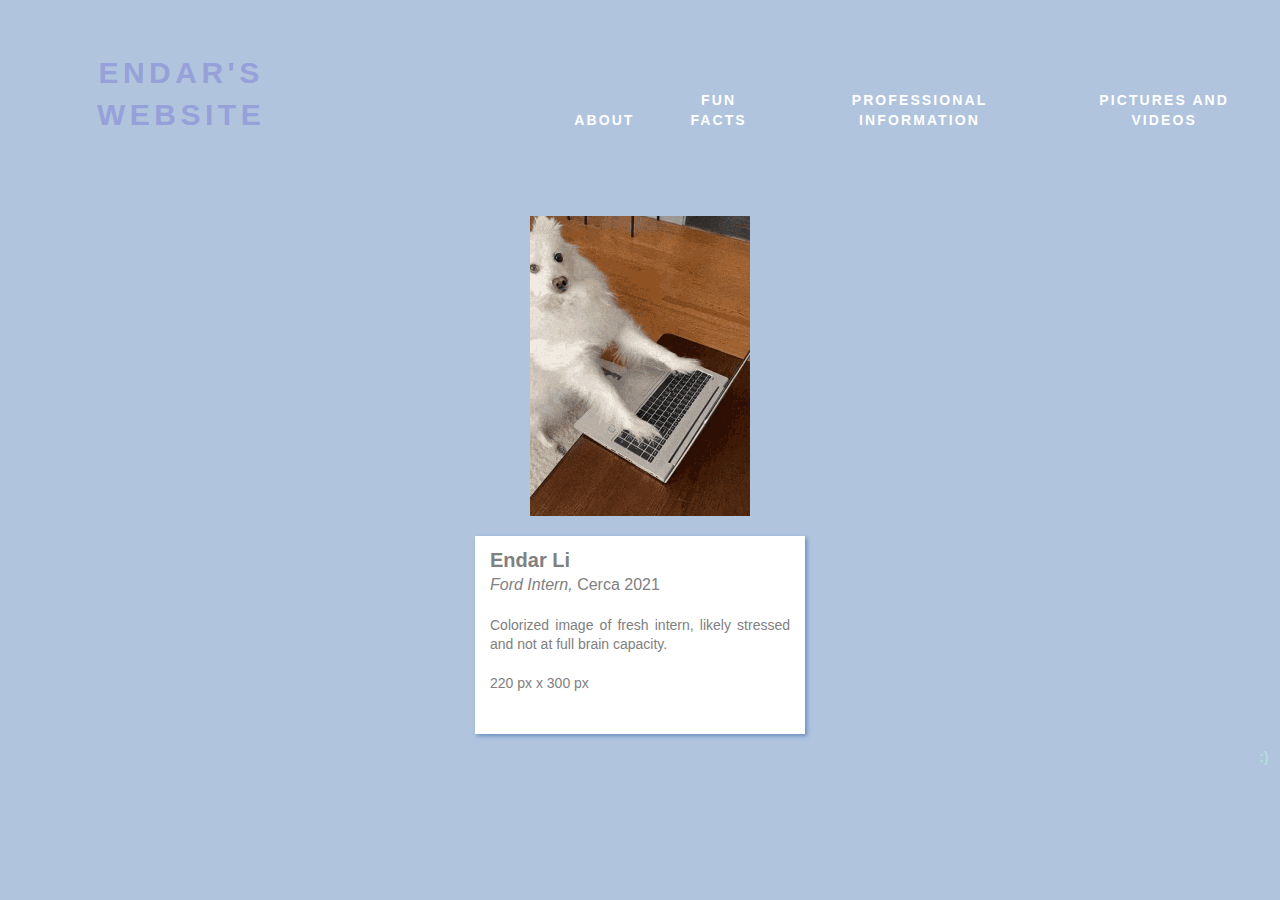
==== index.html @ 12009bc1 "added ford website" ====
<!DOCTYPE html>
<html lang="en" dir="ltr">
    <link rel="stylesheet" href="main.css">
    
    <body>
        <ul style="float: right;">
            <li><a class="active" href="index.html" style="font-size: 30px;">Endar's Website</a></li>
            <li><b></b></li>
            <li><a href="general.html">About</a></li>
            <li><a href="funfacts.html">Fun Facts</a></li>
            <li><a href="profesh.html">Professional Information</a></li>
            <li><a href="pictoral.html">Pictures and Videos</a></li>
        </ul>

        <center>
            <img class="cropped1" src="pics/csdog.gif" alt="csdog">
            <p>
                <p1>Endar Li</p1>
                <br>
                <pi>Ford Intern, </pi><p2>Cerca 2021</p2>
                <br>
                <br>
                Colorized image of fresh intern, likely stressed and not at full brain capacity.
                <br>
                <br>
                220 px x 300 px
            </p>
        </center>
    </body>

    <p3> :)</p3>
</html>
---- main.css ----
body {
    /* font-family: 'Playfair Display', serif; */
    font: bold 14px/1.4 'Open Sans', arial, sans-serif;
    background-color: lightsteelblue;
    color: grey;

}

h1 {
    font-family: 'Playfair Display', serif;
    color: grey;
}

h2 {
    text-align: center;
}

p {
    font-family: 'Helvetica';
    color: grey;
    background-color: white;
    width: 300px;
    height: fit-content;
    text-align: justify;
    font-weight: lighter;
    padding: 10px 15px 40px 15px;
    box-shadow: 2px 2px 4px #688EC0;
}

p1 {
    font-size: 20px;
    font-weight: 550;
}

p2 {
    font-size: 16px;
}

p3 {
    color: #B0DEDC;
    padding-left: 99%;
}

p4 {
    color:thistle;
    background-color: white;
}

pi {
    font-size: 16px;
    font-style: italic;
}

div {
    font: bold 44px Playfair Display;
    color: lightsalmon;
    text-transform: uppercase;
    text-align: center;
}

div2 {
    font: bold 44px Playfair Display;
    color: lightsalmon;
    text-transform: uppercase;
    text-align: left;
    padding-left: 10%;
}

ul {
    padding-left: 0px;
    margin-bottom: 50px; 
    list-style: none; 
    display: table;
    width: 100%;
    text-align: center;
}

li { 
    display: table-cell; 
    position: relative; 
    padding: 15px 0;
}

button {
    background-color: lavender;
    border-radius: 16px;
    padding: 7px;
    vertical-align: 6px;
}

a {
    color: #fff;
    text-transform: uppercase;
    text-decoration: none;
    letter-spacing: 0.15em;
    
    display: inline-block;
    padding: 15px 20px;
    position: relative;
}

b {
    padding: 15px 100px;
}

a.active {
    color: #96A0D9;
}

a:after {    
    background: none repeat scroll 0 0 transparent;
    bottom: 0;
    content: "";
    display: block;
    height: 2px;
    left: 50%;
    position: absolute;
    background: #fff;
    transition: width 0.3s ease 0s, left 0.3s ease 0s;
    width: 0;
}

a:hover:after { 
    width: 100%; 
    left: 0;
}

@media screen and (max-height: 300px) {
    ul {
        margin-top: 40px;
    }
}

/* classes */

.cropped1 {
    width: 220px;
    height: 300px;
    object-fit: cover;
}

.rows {
    display: table-row;
    font: bold 17px 'Courier New', Courier;
    color: ghostwhite;
    line-height: 30px;
    border-spacing: 0 30px;
}

.slide {
    padding: 10px 0;
    height: 70vh;
    width: auto;
    text-align: right;
    
}
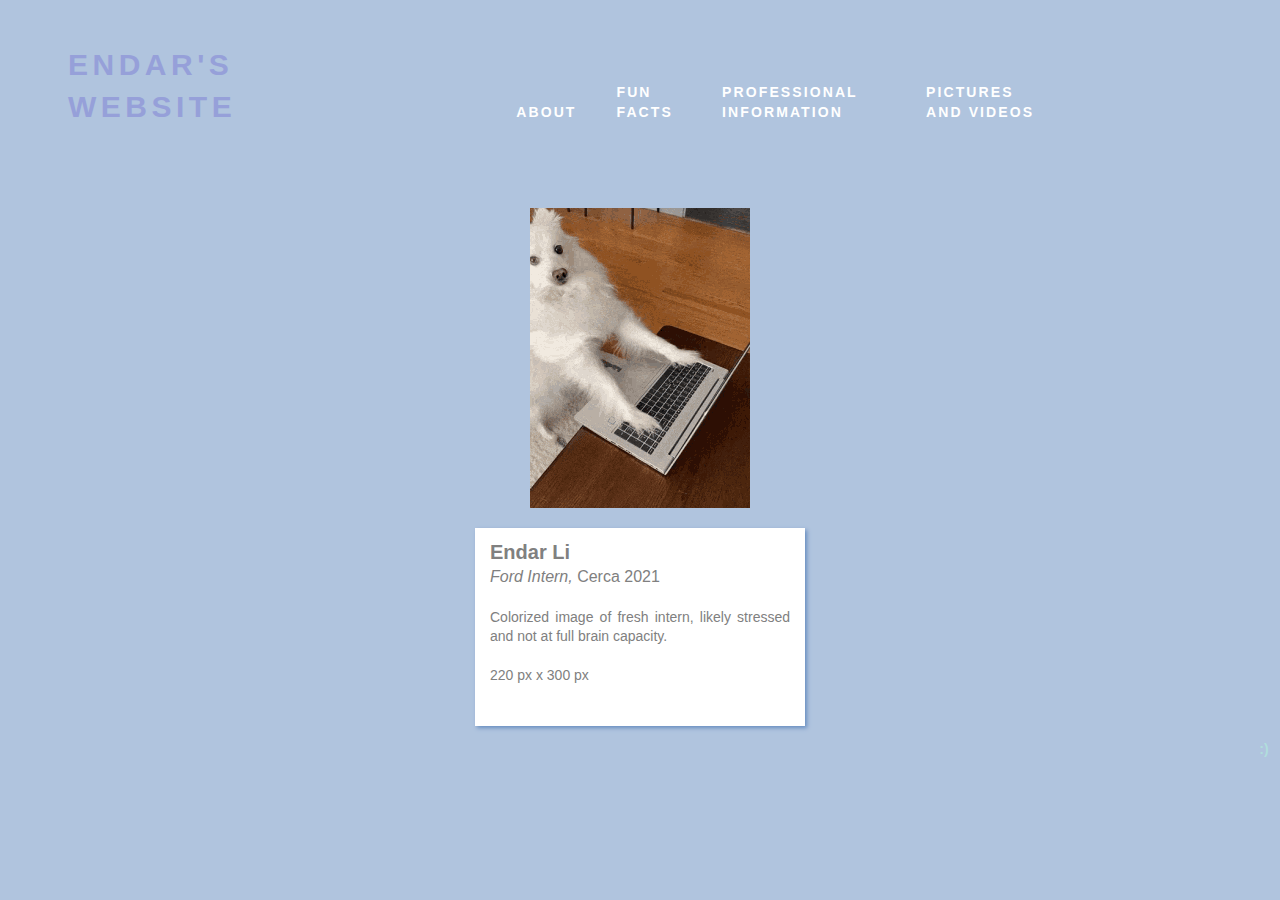
==== commit 511c85eb: "changed nav bar" ====
--- a/index.html
+++ b/index.html
@@ -3,7 +3,7 @@
     <link rel="stylesheet" href="main.css">
     
     <body>
-        <ul style="float: right;">
+        <ul>
             <li><a class="active" href="index.html" style="font-size: 30px;">Endar's Website</a></li>
             <li><b></b></li>
             <li><a href="general.html">About</a></li>
--- a/main.css
+++ b/main.css
@@ -51,33 +51,16 @@
     font-style: italic;
 }
 
-div {
-    font: bold 44px Playfair Display;
-    color: lightsalmon;
-    text-transform: uppercase;
-    text-align: center;
-}
-
-div2 {
-    font: bold 44px Playfair Display;
-    color: lightsalmon;
-    text-transform: uppercase;
-    text-align: left;
-    padding-left: 10%;
-}
-
 ul {
-    padding-left: 0px;
-    margin-bottom: 50px; 
+    margin-bottom: 50px;
     list-style: none; 
     display: table;
-    width: 100%;
-    text-align: center;
+    width: 80%;
 }
 
 li { 
-    display: table-cell; 
-    position: relative; 
+    display: table-cell;
+    margin: 0;
     padding: 15px 0;
 }
 
@@ -93,7 +76,7 @@
     text-transform: uppercase;
     text-decoration: none;
     letter-spacing: 0.15em;
-    
+    width: auto;
     display: inline-block;
     padding: 15px 20px;
     position: relative;
@@ -120,9 +103,9 @@
     width: 0;
 }
 
-a:hover:after { 
-    width: 100%; 
-    left: 0;
+a:hover:after {
+    width: 70%;
+    left: 5%;
 }
 
 @media screen and (max-height: 300px) {
@@ -140,11 +123,15 @@
 }
 
 .rows {
+    padding-top: 0;
     display: table-row;
     font: bold 17px 'Courier New', Courier;
+    justify-content: space-between;
+    border-spacing: 0 30px;
     color: ghostwhite;
     line-height: 30px;
-    border-spacing: 0 30px;
+    display: flex;
+    width: 100%;
 }
 
 .slide {
@@ -153,4 +140,36 @@
     width: auto;
     text-align: right;
     
+}
+
+.box1 {
+    width: 225px;
+    text-align: left;
+    margin: 0;
+}
+
+.box2 {
+    height: auto;
+    text-align: right;
+    right: 0px;
+}
+
+.div1 {
+    font: bold 44px Playfair Display;
+    color: lightsalmon;
+    text-transform: uppercase;
+    text-align: center;
+}
+
+.div2 {
+    font: bold 44px Playfair Display;
+    color: lightsalmon;
+    text-transform: uppercase;
+    text-align: left;
+    padding-left: 10%;
+}
+
+.center {
+    padding-left: 45%;
+
 }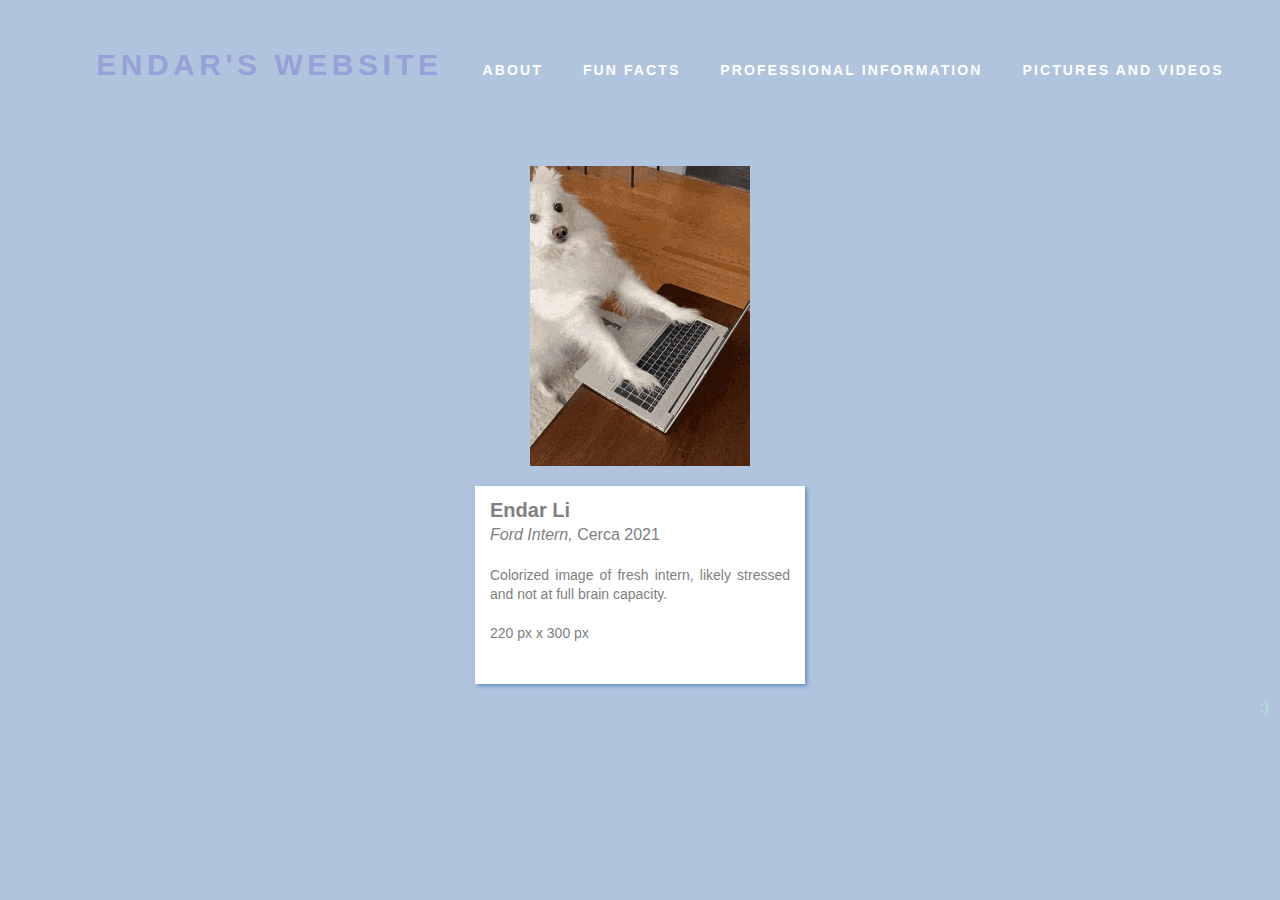
==== commit 1fca99b3: "reformat nav" ====
--- a/index.html
+++ b/index.html
@@ -3,9 +3,9 @@
     <link rel="stylesheet" href="main.css">
     
     <body>
-        <ul>
+        <ul class="navul">
             <li><a class="active" href="index.html" style="font-size: 30px;">Endar's Website</a></li>
-            <li><b></b></li>
+            <li></li>
             <li><a href="general.html">About</a></li>
             <li><a href="funfacts.html">Fun Facts</a></li>
             <li><a href="profesh.html">Professional Information</a></li>
--- a/main.css
+++ b/main.css
@@ -55,7 +55,6 @@
     margin-bottom: 50px;
     list-style: none; 
     display: table;
-    width: 80%;
 }
 
 li { 
@@ -80,10 +79,6 @@
     display: inline-block;
     padding: 15px 20px;
     position: relative;
-}
-
-b {
-    padding: 15px 100px;
 }
 
 a.active {
@@ -172,4 +167,11 @@
 .center {
     padding-left: 45%;
 
+}
+
+.navul {
+    justify-self: center;
+}
+.normul {
+    width: 80%;
 }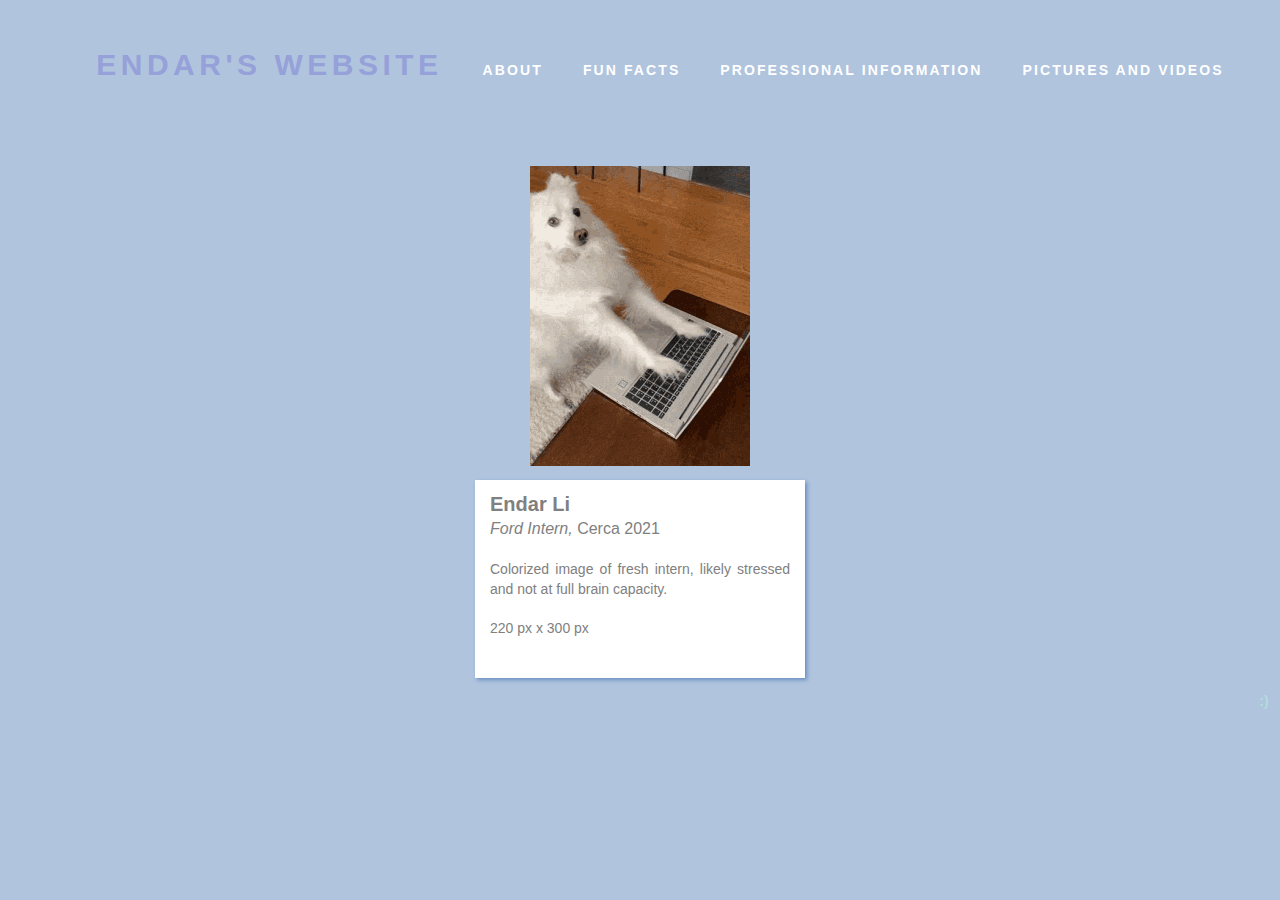
==== commit 1f6bb1d7: "centered index" ====
--- a/index.html
+++ b/index.html
@@ -12,7 +12,7 @@
             <li><a href="pictoral.html">Pictures and Videos</a></li>
         </ul>
 
-        <center>
+        <div class="center">
             <img class="cropped1" src="pics/csdog.gif" alt="csdog">
             <p>
                 <p1>Endar Li</p1>
@@ -25,7 +25,7 @@
                 <br>
                 220 px x 300 px
             </p>
-        </center>
+        </div>
     </body>
 
     <p3> :)</p3>
--- a/main.css
+++ b/main.css
@@ -165,7 +165,9 @@
 }
 
 .center {
-    padding-left: 45%;
+    display: flex;
+    flex-direction: column;
+    align-items: center;
 
 }
 
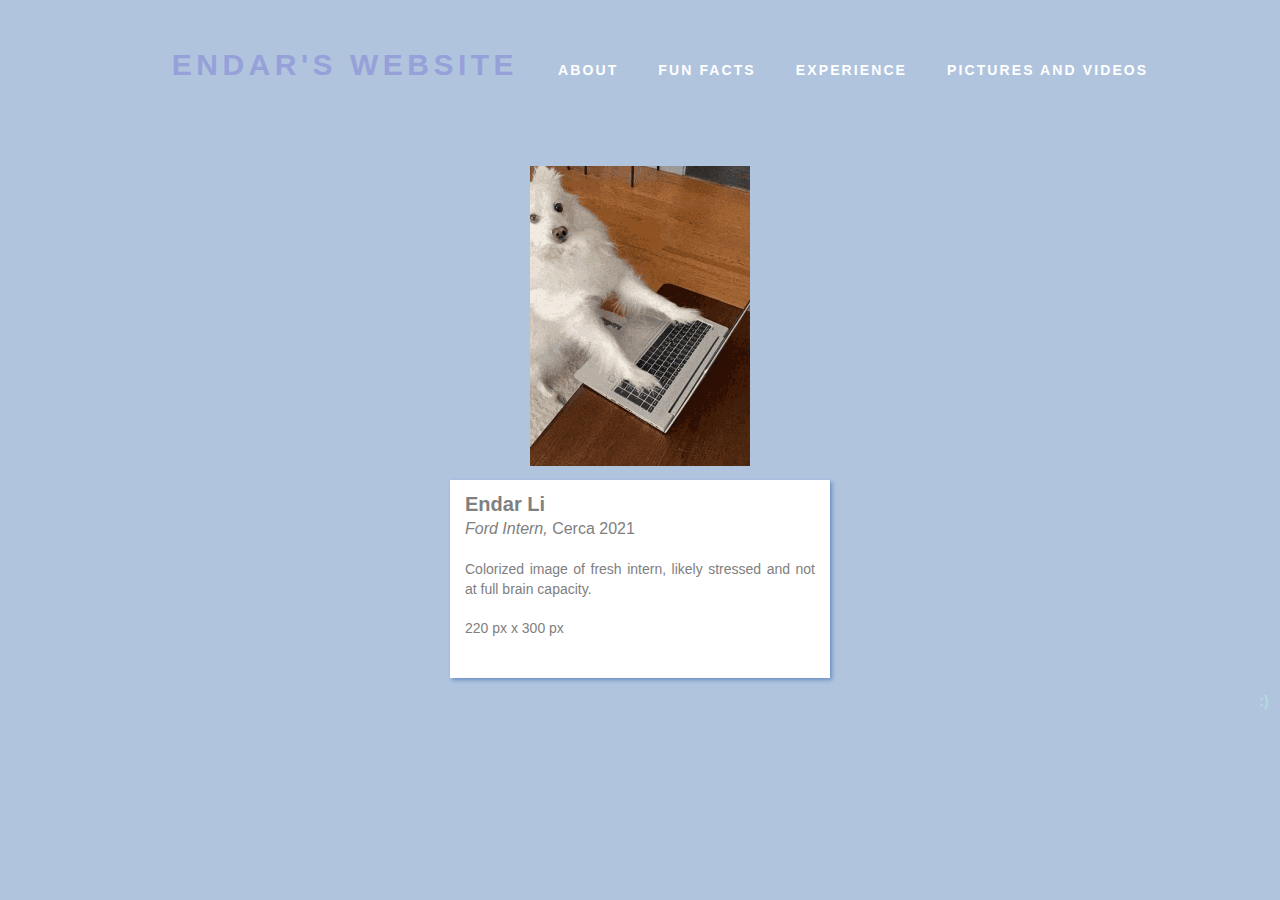
==== commit e2197eeb: "renamed page" ====
--- a/index.html
+++ b/index.html
@@ -8,7 +8,7 @@
             <li></li>
             <li><a href="general.html">About</a></li>
             <li><a href="funfacts.html">Fun Facts</a></li>
-            <li><a href="profesh.html">Professional Information</a></li>
+            <li><a href="profesh.html">Experience</a></li>
             <li><a href="pictoral.html">Pictures and Videos</a></li>
         </ul>
 
--- a/main.css
+++ b/main.css
@@ -19,7 +19,7 @@
     font-family: 'Helvetica';
     color: grey;
     background-color: white;
-    width: 300px;
+    width: 350px;
     height: fit-content;
     text-align: justify;
     font-weight: lighter;
@@ -157,23 +157,60 @@
 }
 
 .div2 {
-    font: bold 44px Playfair Display;
-    color: lightsalmon;
-    text-transform: uppercase;
+    font: bold 30px Playfair Display;
+    color: #96A0D9;
     text-align: left;
     padding-left: 10%;
 }
 
+.div3 {
+    font: bold 44px Playfair Display;
+    border-bottom: 4px white dashed;
+    width: fit-content;
+    text-transform: uppercase;
+    color: lightsalmon;
+    text-align: left;
+    padding-right: 10%;
+    margin: 0 0 10px 10%;
+}
+
 .center {
     display: flex;
     flex-direction: column;
     align-items: center;
-
+}
+
+.center2 {
+    display:flex;
+    flex-direction: row;
+    align-items: center;
+    justify-content: center;
 }
 
 .navul {
     justify-self: center;
 }
+
 .normul {
     width: 80%;
+}
+
+.aboutme {
+    margin: 15px auto;
+    width: 600px;
+    flex-direction: column;
+    display: flex;
+    padding: 0;
+}
+
+.rowsMe {
+    padding-top: 0;
+    display: table-row;
+    font: bold 17px 'Courier New', Courier;
+    justify-content: center;
+    border-spacing: 0 30px;
+    color: ghostwhite;
+    line-height: 30px;
+    display: flex;
+    width: 100%;
 }